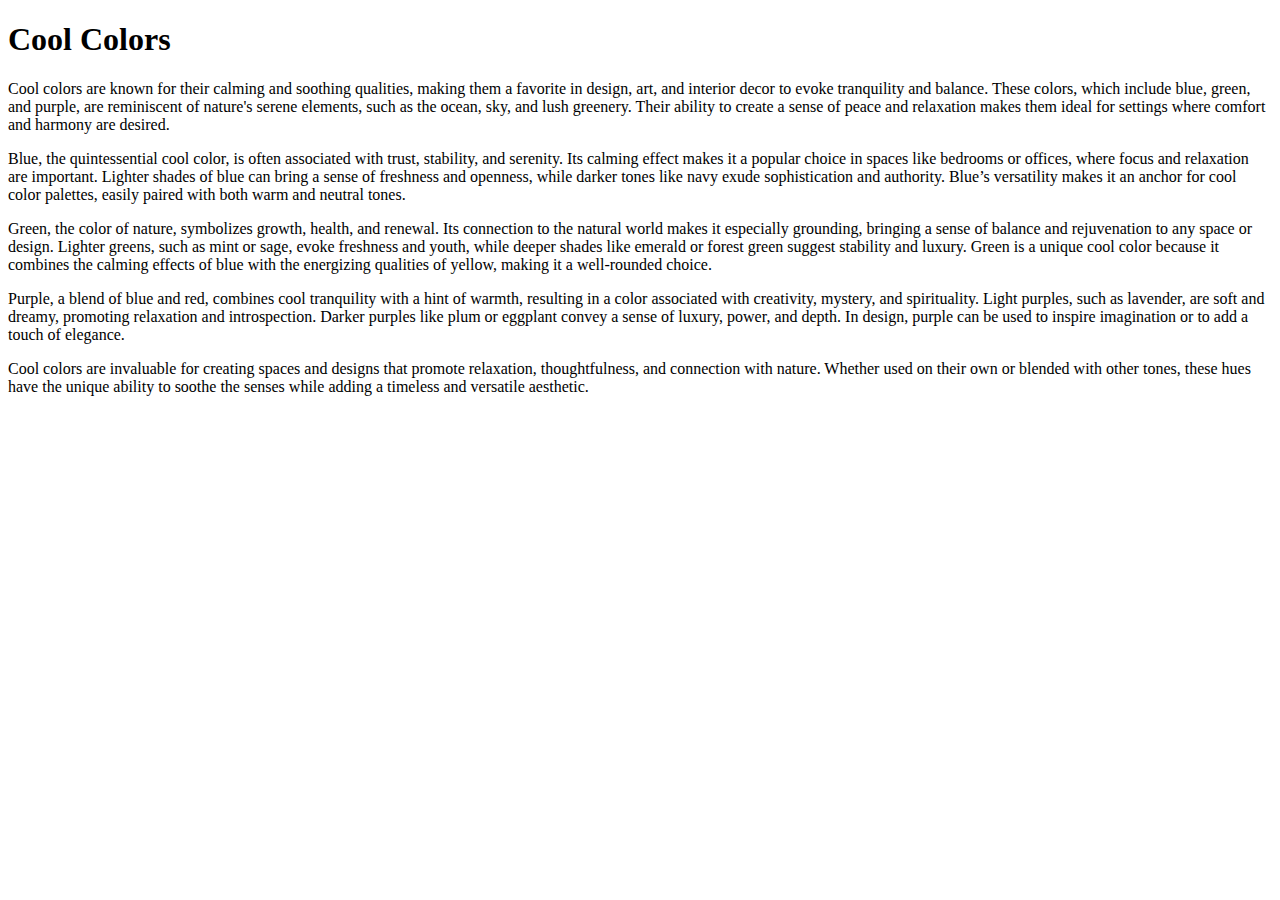
==== coolcolors.html @ 8ebbf366 "Add files via upload" ====
<!DOCTYPE html>
<html>
  <head>
    <meta charset="utf-8">
    <title>Cool Colors</title>
    <link rel="stylesheet" href="css/style.css">
  </head>
  <body>
    <div class="box">
        <h1>Cool Colors</h1>
      <div class="section">
        <p>Cool colors are known for their calming and soothing qualities, making them a favorite in design, art, and interior decor to evoke tranquility and balance. These colors, which include <span class="accent-color">blue</span>, <span class="accent-color">green</span>, and <span class="accent-color">purple</span>, are reminiscent of nature's serene elements, such as the ocean, sky, and lush greenery. Their ability to create a sense of peace and relaxation makes them ideal for settings where comfort and harmony are desired.</p>
      </div>
      <div class="section"> 
        <p><span class="accent-color">Blue</span>, the quintessential cool color, is often associated with trust, stability, and serenity. Its calming effect makes it a popular choice in spaces like bedrooms or offices, where focus and relaxation are important. Lighter shades of blue can bring a sense of freshness and openness, while darker tones like navy exude sophistication and authority. Blue’s versatility makes it an anchor for cool color palettes, easily paired with both warm and neutral tones.</p>
      </div>
      <div class="section">
        <p><span class="accent-color">Green</span>, the color of nature, symbolizes growth, health, and renewal. Its connection to the natural world makes it especially grounding, bringing a sense of balance and rejuvenation to any space or design. Lighter greens, such as mint or sage, evoke freshness and youth, while deeper shades like emerald or forest green suggest stability and luxury. Green is a unique cool color because it combines the calming effects of blue with the energizing qualities of yellow, making it a well-rounded choice.</p>
      </div>
      <div class="section">
        <p><span class="accent-color">Purple</span>, a blend of blue and red, combines cool tranquility with a hint of warmth, resulting in a color associated with creativity, mystery, and spirituality. Light purples, such as lavender, are soft and dreamy, promoting relaxation and introspection. Darker purples like plum or eggplant convey a sense of luxury, power, and depth. In design, purple can be used to inspire imagination or to add a touch of elegance.</p>
      </div>
      <div class="section">
        <p>Cool colors are invaluable for creating spaces and designs that promote relaxation, thoughtfulness, and connection with nature. Whether used on their own or blended with other tones, these hues have the unique ability to soothe the senses while adding a timeless and versatile aesthetic.</p>
      </div>
    </div> 
  </body>
</html>
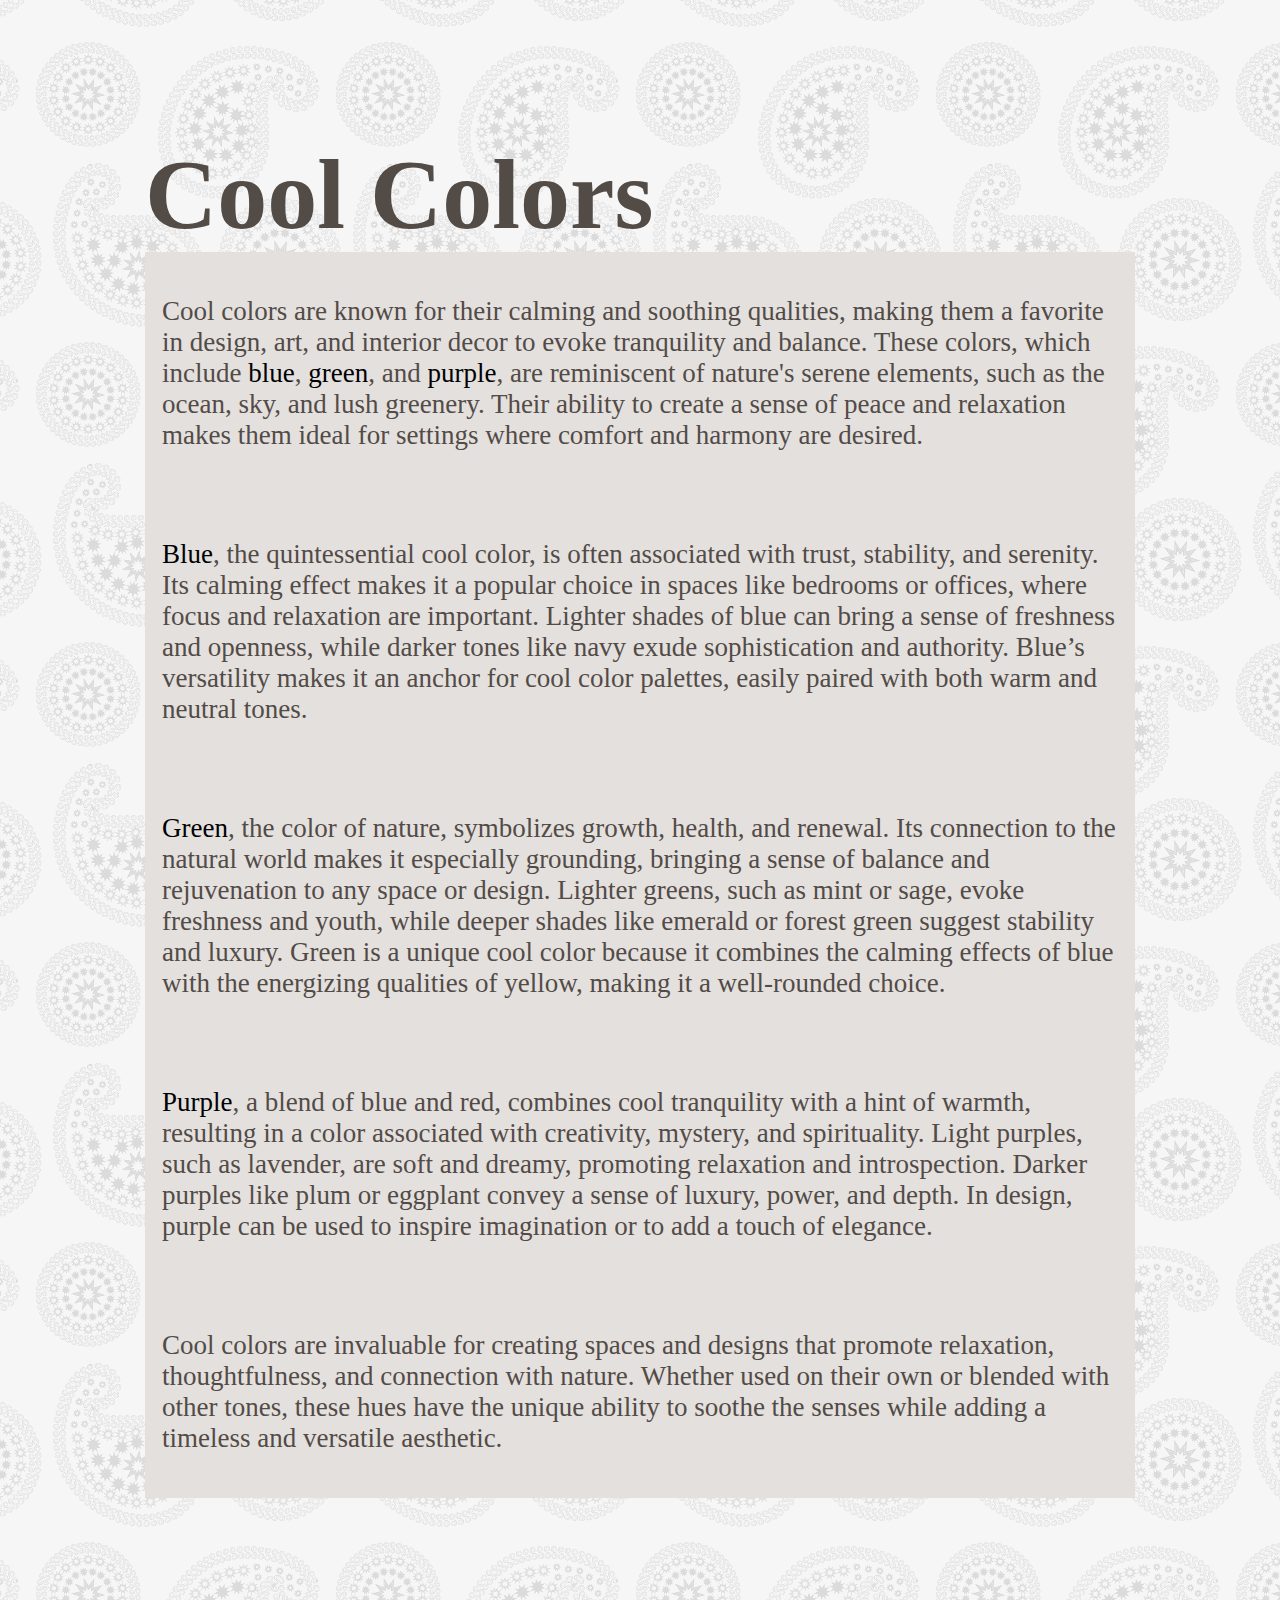
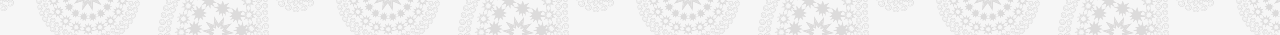
==== commit 7fbe7022: "Update coolcolors.html" ====
--- a/coolcolors.html
+++ b/coolcolors.html
@@ -3,7 +3,7 @@
   <head>
     <meta charset="utf-8">
     <title>Cool Colors</title>
-    <link rel="stylesheet" href="css/style.css">
+    <link rel="stylesheet" href="style.css">
   </head>
   <body>
     <div class="box">
@@ -25,4 +25,4 @@
       </div>
     </div> 
   </body>
-</html>+</html>
--- a/style.css
+++ b/style.css
@@ -0,0 +1,41 @@
+body {
+background-color: #e4d6ce; 
+background-image: url(paisley.webp);
+color: #524b46; 
+font-size: 50px; 
+font-family: la legende de korra, Book antiqua;
+}
+h1 {
+margin-bottom: 0px;
+}
+h2 {
+font-family: yeah but when i do it, Garamond;
+font-size: 37px;
+}
+p {
+font-family: yeah but when i do it, Garamond; 
+font-size: 27px;
+}
+img {
+max-width: 100%;
+max-height: 100%;
+}
+.accent-color {
+color: black;
+}
+.box {
+margin: 137px;
+}
+.section {
+background-color: #e4e0de;
+padding: 17px;
+display: flex;
+align-items: top;
+gap: 10px;
+}
+a {
+color: #b5410c; 
+}
+a:hover {
+color: #263554;
+}
